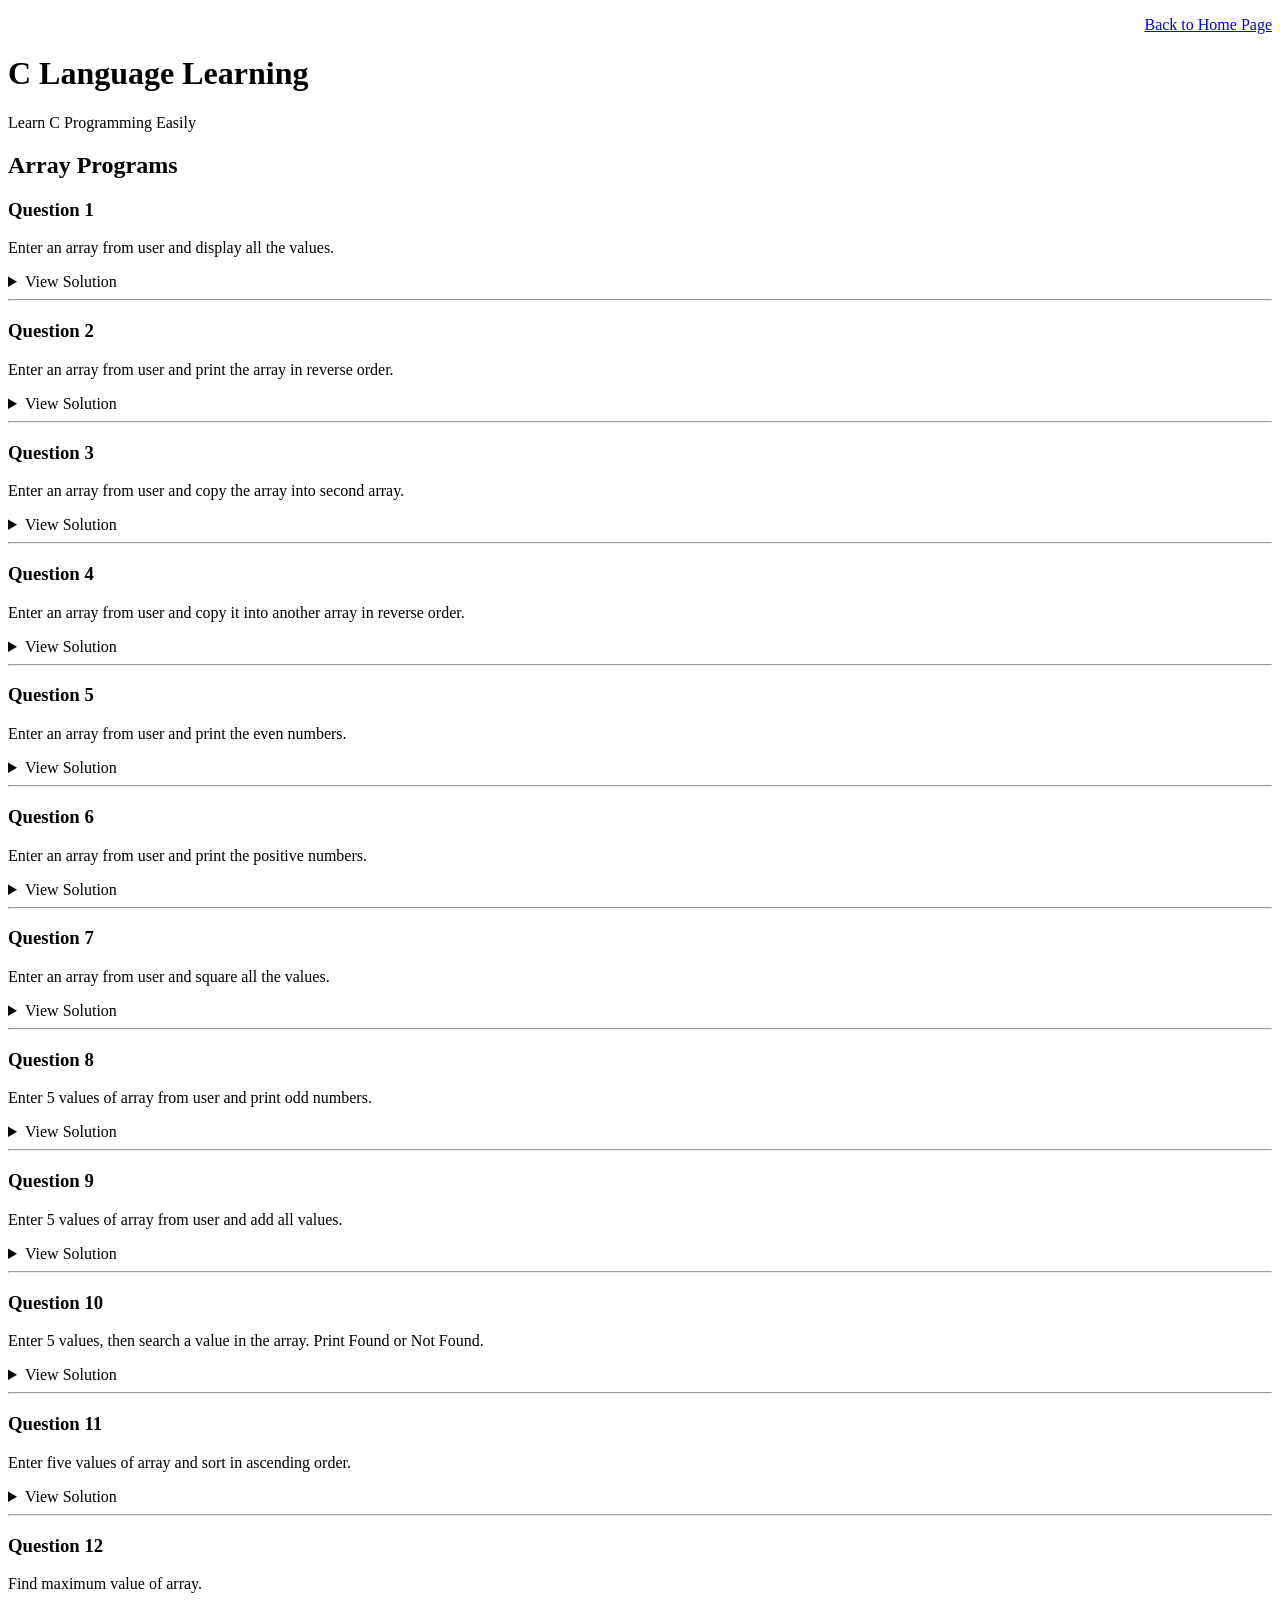
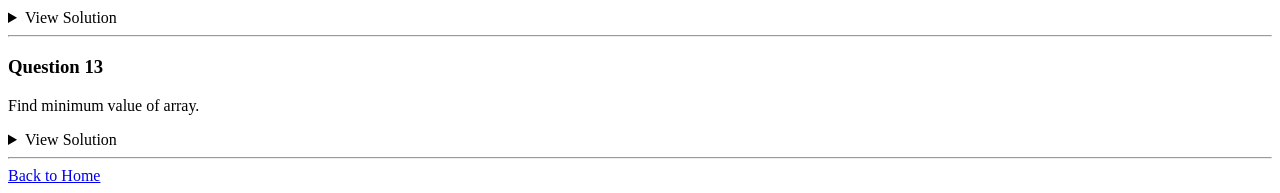
==== arrays.html @ 71a0aea4 "Add files via upload" ====
<!DOCTYPE html>
<html>
<head>
    <title>C Language - Arrays</title>
    <link rel="stylesheet" href="css/style.css">
</head>
<body>
<p style="text-align:right;">
<a href="c-language.html">Back to Home Page</a>
</p>
    <header>
        <h1>C Language Learning</h1>
        <p>Learn C Programming Easily</p>
    </header>

    <h2>Array Programs</h2>

    <div class="question">

        <h3>Question 1</h3>
        <p>Enter an array from user and display all the values.</p>

        <details>
            <summary>View Solution</summary>

            <h4>C Program</h4>

            <pre><code>
#include &lt;stdio.h&gt;

int main()
{
    int a[5], i;

    printf("Enter 5 values:\n");

    for(i = 0; i &lt; 5; i++)
    {
        scanf("%d", &amp;a[i]);
    }

    printf("Array values are:\n");

    for(i = 0; i &lt; 5; i++)
    {
        printf("%d ", a[i]);
    }

    return 0;
}
            </code></pre>

            <h4>Output</h4>
            <pre>Enter 5 values:
10 20 30 40 50
Array values are:
10 20 30 40 50</pre>

        </details>
<hr>
    </div>

    <div class="question">

        <h3>Question 2</h3>
        <p>Enter an array from user and print the array in reverse order.</p>

        <details>
            <summary>View Solution</summary>

            <h4>C Program</h4>

            <pre><code>
#include &lt;stdio.h&gt;

int main()
{
    int a[5], i;

    printf("Enter 5 values:\n");

    for(i = 0; i &lt; 5; i++)
    {
        scanf("%d", &amp;a[i]);
    }

    printf("Reverse order:\n");

    for(i = 4; i &gt;= 0; i--)
    {
        printf("%d ", a[i]);
    }

    return 0;
}
            </code></pre>

            <h4>Output</h4>
            <pre>Enter 5 values:
10 20 30 40 50
Reverse order:
50 40 30 20 10</pre>

        </details>
<hr>
    </div>
<div class="question">
        <h3>Question 3</h3>
        <p>Enter an array from user and copy the array into second array.</p>

        <details>
            <summary>View Solution</summary>

            <h4>C Program</h4>
            <pre><code>
#include &lt;stdio.h&gt;

int main()
{
    int a[5], b[5], i;

    printf("Enter 5 values:\n");

    for(i = 0; i &lt; 5; i++)
    {
        scanf("%d", &amp;a[i]);
    }

    for(i = 0; i &lt; 5; i++)
    {
        b[i] = a[i];
    }

    printf("Copied array:\n");

    for(i = 0; i &lt; 5; i++)
    {
        printf("%d ", b[i]);
    }

    return 0;
}
            </code></pre>

            <h4>Output</h4>
            <pre>Enter 5 values:
2 4 6 8 10
Copied array:
2 4 6 8 10</pre>
        </details>
<hr>
    </div>


    <div class="question">
        <h3>Question 4</h3>
        <p>Enter an array from user and copy it into another array in reverse order.</p>

        <details>
            <summary>View Solution</summary>

            <h4>C Program</h4>
            <pre><code>
#include &lt;stdio.h&gt;

int main()
{
    int a[5], b[5], i;

    printf("Enter 5 values:\n");

    for(i = 0; i &lt; 5; i++)
    {
        scanf("%d", &amp;a[i]);
    }

    for(i = 0; i &lt; 5; i++)
    {
        b[i] = a[4 - i];
    }

    printf("Reverse copied array:\n");

    for(i = 0; i &lt; 5; i++)
    {
        printf("%d ", b[i]);
    }

    return 0;
}
            </code></pre>

            <h4>Output</h4>
            <pre>Enter 5 values:
10 20 30 40 50
Reverse copied array:
50 40 30 20 10</pre>
        </details><hr>
    </div>


    <div class="question">
        <h3>Question 5</h3>
        <p>Enter an array from user and print the even numbers.</p>

        <details>
            <summary>View Solution</summary>

            <h4>C Program</h4>
            <pre><code>
#include &lt;stdio.h&gt;

int main()
{
    int a[5], i;

    printf("Enter 5 values:\n");

    for(i = 0; i &lt; 5; i++)
    {
        scanf("%d", &amp;a[i]);
    }

    printf("Even numbers are:\n");

    for(i = 0; i &lt; 5; i++)
    {
        if(a[i] % 2 == 0)
        {
            printf("%d ", a[i]);
        }
    }

    return 0;
}
            </code></pre>

            <h4>Output</h4>
            <pre>Enter 5 values:
1 2 3 4 5
Even numbers are:
2 4</pre>
        </details><hr>
    </div>
<div class="question">
        <h3>Question 6</h3>
        <p>Enter an array from user and print the positive numbers.</p>

        <details>
            <summary>View Solution</summary>

            <h4>C Program</h4>
            <pre><code>
#include &lt;stdio.h&gt;

int main()
{
    int a[5], i;

    printf("Enter 5 values:\n");

    for(i = 0; i &lt; 5; i++)
    {
        scanf("%d", &amp;a[i]);
    }

    printf("Positive numbers are:\n");

    for(i = 0; i &lt; 5; i++)
    {
        if(a[i] &gt; 0)
        {
            printf("%d ", a[i]);
        }
    }

    return 0;
}
            </code></pre>

            <h4>Output</h4>
            <pre>Enter 5 values:
-2 5 0 8 -4
Positive numbers are:
5 8</pre>
        </details><hr>
    </div>


    <div class="question">
        <h3>Question 7</h3>
        <p>Enter an array from user and square all the values.</p>

        <details>
            <summary>View Solution</summary>

            <h4>C Program</h4>
            <pre><code>
#include &lt;stdio.h&gt;

int main()
{
    int a[5], i;

    printf("Enter 5 values:\n");

    for(i = 0; i &lt; 5; i++)
    {
        scanf("%d", &amp;a[i]);
    }

    printf("Squares are:\n");

    for(i = 0; i &lt; 5; i++)
    {
        printf("%d ", a[i] * a[i]);
    }

    return 0;
}
            </code></pre>

            <h4>Output</h4>
            <pre>Enter 5 values:
2 3 4 5 6
Squares are:
4 9 16 25 36</pre>
        </details><hr>
    </div>


    <div class="question">
        <h3>Question 8</h3>
        <p>Enter 5 values of array from user and print odd numbers.</p>

        <details>
            <summary>View Solution</summary>

            <h4>C Program</h4>
            <pre><code>
#include &lt;stdio.h&gt;

int main()
{
    int a[5], i;

    printf("Enter 5 values:\n");

    for(i = 0; i &lt; 5; i++)
    {
        scanf("%d", &amp;a[i]);
    }

    printf("Odd numbers are:\n");

    for(i = 0; i &lt; 5; i++)
    {
        if(a[i] % 2 != 0)
        {
            printf("%d ", a[i]);
        }
    }

    return 0;
}
            </code></pre>

            <h4>Output</h4>
            <pre>Enter 5 values:
1 2 3 4 5
Odd numbers are:
1 3 5</pre>
        </details><hr>
    </div>
<div class="question">
        <h3>Question 9</h3>
        <p>Enter 5 values of array from user and add all values.</p>

        <details>
            <summary>View Solution</summary>

            <h4>C Program</h4>
            <pre><code>
#include &lt;stdio.h&gt;

int main()
{
    int a[5], i, sum = 0;

    printf("Enter 5 values:\n");

    for(i = 0; i &lt; 5; i++)
    {
        scanf("%d", &amp;a[i]);
        sum = sum + a[i];
    }

    printf("Sum = %d", sum);

    return 0;
}
            </code></pre>

            <h4>Output</h4>
            <pre>Enter 5 values:
10 20 30 40 50
Sum = 150</pre>
        </details><hr>
    </div>


    <div class="question">
        <h3>Question 10</h3>
        <p>Enter 5 values, then search a value in the array. Print Found or Not Found.</p>

        <details>
            <summary>View Solution</summary>

            <h4>C Program</h4>
            <pre><code>
#include &lt;stdio.h&gt;

int main()
{
    int a[5], i, num, found = 0;

    printf("Enter 5 values:\n");

    for(i = 0; i &lt; 5; i++)
    {
        scanf("%d", &amp;a[i]);
    }

    printf("Enter value to search: ");
    scanf("%d", &amp;num);

    for(i = 0; i &lt; 5; i++)
    {
        if(a[i] == num)
        {
            found = 1;
            break;
        }
    }

    if(found == 1)
        printf("Found");
    else
        printf("Not Found");

    return 0;
}
            </code></pre>

            <h4>Output</h4>
            <pre>Enter 5 values:
10 20 30 40 50
Enter value to search: 30
Found</pre>
        </details><hr>
    </div>
<div class="question">
        <h3>Question 11</h3>
        <p>Enter five values of array and sort in ascending order.</p>

        <details>
            <summary>View Solution</summary>

            <h4>C Program</h4>
            <pre><code>
#include &lt;stdio.h&gt;

int main()
{
    int a[5], i, j, temp;

    printf("Enter 5 values:\n");

    for(i = 0; i &lt; 5; i++)
    {
        scanf("%d", &amp;a[i]);
    }

    for(i = 0; i &lt; 5; i++)
    {
        for(j = i + 1; j &lt; 5; j++)
        {
            if(a[i] &gt; a[j])
            {
                temp = a[i];
                a[i] = a[j];
                a[j] = temp;
            }
        }
    }

    printf("Ascending order:\n");

    for(i = 0; i &lt; 5; i++)
    {
        printf("%d ", a[i]);
    }

    return 0;
}
            </code></pre>

            <h4>Output</h4>
            <pre>Enter 5 values:
40 10 50 20 30
Ascending order:
10 20 30 40 50</pre>
        </details><hr>
    </div>


    <div class="question">
        <h3>Question 12</h3>
        <p>Find maximum value of array.</p>

        <details>
            <summary>View Solution</summary>

            <h4>C Program</h4>
            <pre><code>
#include &lt;stdio.h&gt;

int main()
{
    int a[5], i, max;

    printf("Enter 5 values:\n");

    for(i = 0; i &lt; 5; i++)
    {
        scanf("%d", &amp;a[i]);
    }

    max = a[0];

    for(i = 1; i &lt; 5; i++)
    {
        if(a[i] &gt; max)
        {
            max = a[i];
        }
    }

    printf("Maximum value = %d", max);

    return 0;
}
            </code></pre>

            <h4>Output</h4>
            <pre>Enter 5 values:
12 45 8 67 23
Maximum value = 67</pre>
        </details><hr>
    </div>


    <div class="question">
        <h3>Question 13</h3>
        <p>Find minimum value of array.</p>

        <details>
            <summary>View Solution</summary>

            <h4>C Program</h4>
            <pre><code>
#include &lt;stdio.h&gt;

int main()
{
    int a[5], i, min;

    printf("Enter 5 values:\n");

    for(i = 0; i &lt; 5; i++)
    {
        scanf("%d", &amp;a[i]);
    }

    min = a[0];

    for(i = 1; i &lt; 5; i++)
    {
        if(a[i] &lt; min)
        {
            min = a[i];
        }
    }

    printf("Minimum value = %d", min);

    return 0;
}
            </code></pre>

            <h4>Output</h4>
            <pre>Enter 5 values:
12 45 8 67 23
Minimum value = 8</pre>
        </details><hr>
    </div>

    <a href="index.html">Back to Home</a>

</body>
</html>
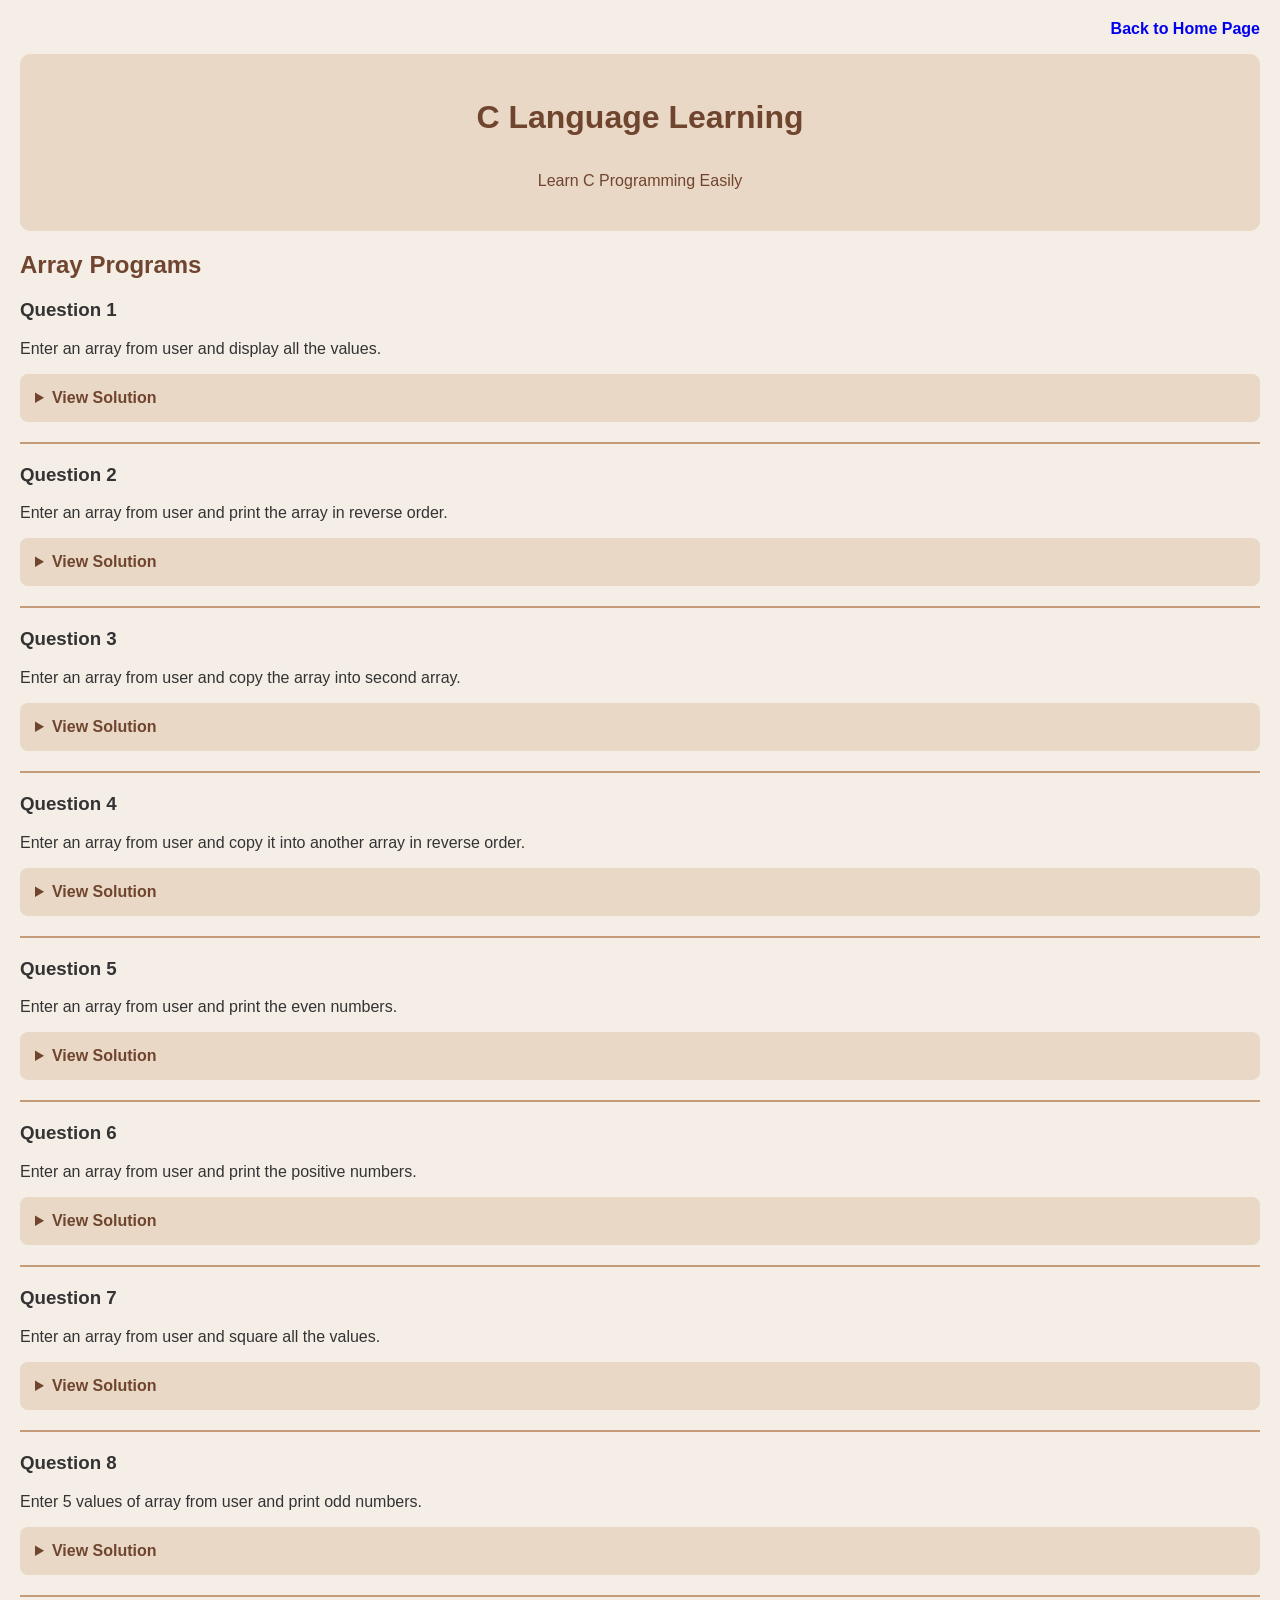
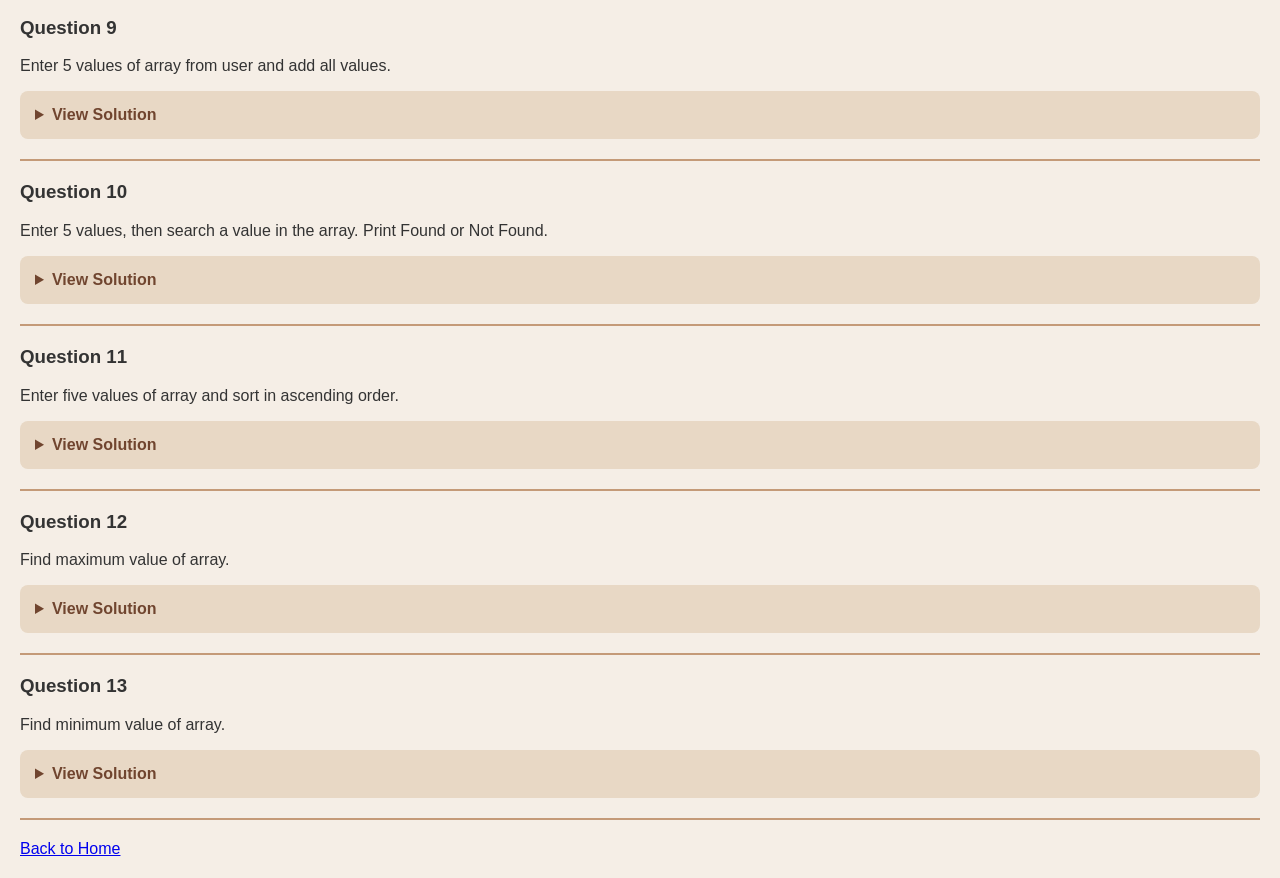
==== commit 59c6d708: "Update arrays.html" ====
--- a/arrays.html
+++ b/arrays.html
@@ -1,6 +1,7 @@
 <!DOCTYPE html>
 <html>
 <head>
+    <meta name="viewport" content="width=device-width, initial-scale=1.0">
     <title>C Language - Arrays</title>
     <link rel="stylesheet" href="css/style.css">
 </head>
@@ -608,4 +609,4 @@
     <a href="index.html">Back to Home</a>
 
 </body>
-</html>+</html>
--- a/css/style.css
+++ b/css/style.css
@@ -0,0 +1,117 @@
+/* Home Page Design */
+
+header {
+    background-color: #e8d8c5;
+    padding: 25px;
+    text-align: center;
+    border-radius: 10px;
+}
+
+header h1 {
+    background: none;
+    margin: 0;
+}
+
+header p {
+    color: #70452f;
+}
+nav {
+    background-color: #70452f;
+    padding: 15px;
+    margin-top: 15px;
+    border-radius: 8px;
+
+    display: flex;
+    flex-wrap: wrap;
+    justify-content: center;
+    gap: 10px;
+}
+
+nav a {
+    color: white;
+    text-decoration: none;
+    background-color: #8b6045;
+    padding: 10px 15px;
+    border-radius: 6px;
+    text-align: center;
+}
+
+nav a:hover {
+    background-color: #c49a78;
+    color: white;
+}
+
+
+section {
+    background-color: white;
+    padding: 25px;
+    margin-top: 20px;
+    border-radius: 10px;
+}
+
+section a {
+    color: #70452f;
+    font-weight: bold;
+}
+
+footer {
+    background-color: #e8d8c5;
+    color: #70452f;
+    text-align: center;
+    padding: 15px;
+    margin-top: 25px;
+    border-radius: 8px;
+}
+/* Common Design for All Topic Pages */
+
+body {
+font-family: Arial, sans-serif;
+background-color: #f5eee6;
+margin: 20px;
+color: #333;
+}
+
+h1 {
+background-color: #e8d8c5;
+color: #70452f;
+padding: 20px;
+border-radius: 10px;
+}
+
+h2 {
+color: #70452f;
+}
+
+details {
+background-color: #e8d8c5;
+padding: 15px;
+border-radius: 8px;
+margin-top: 10px;
+}
+
+summary {
+color: #70452f;
+font-weight: bold;
+cursor: pointer;
+}
+
+pre {
+background-color: white;
+padding: 15px;
+border-radius: 8px;
+overflow-x: auto;
+}
+
+hr {
+border: 1px solid #c49a78;
+margin: 20px 0;
+}
+
+body p a{
+color:#70452;
+font-weight:bold;
+text-decoration:none;
+}
+body p a:hover{
+text-decoration:underline;
+}
